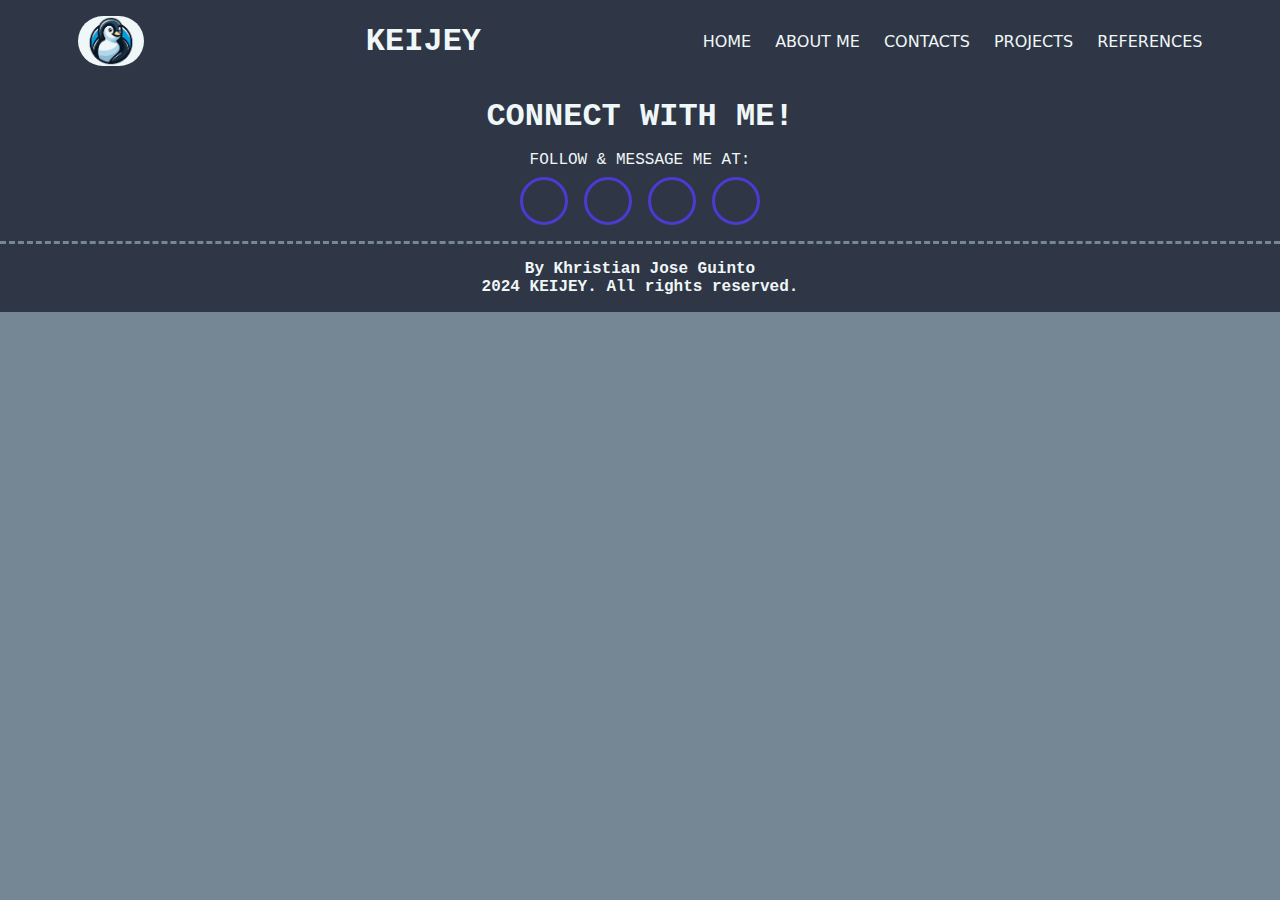
==== pages/About/index.html @ cad7fae7 "feat (landing page): added animations and contents for the section in landing page" ====
<!DOCTYPE html>
<html lang="en">
<head>
    <meta charset="UTF-8">
    <meta name="viewport" content="width=device-width, initial-scale=1.0">
    <title>About Page</title>
    <link rel="stylesheet" href="../About/assets/css/style.css">
    <link rel="stylesheet" href="https://cdnjs.cloudflare.com/ajax/libs/font-awesome/6.5.2/css/all.min.css" integrity="sha512-SnH5WK+bZxgPHs44uWIX+LLJAJ9/2PkPKZ5QiAj6Ta86w+fsb2TkcmfRyVX3pBnMFcV7oQPJkl9QevSCWr3W6A==" crossorigin="anonymous" referrerpolicy="no-referrer" />
    <title>About Page</title>
</head>
<body>
    <header>
        <nav class="left">
            <img src="./assets/img/colored-penguin3024.logowik.com-removebg-preview.png" alt="">
        </nav>
        <nav class="middle">
            <h2>KEIJEY</h2>
        </nav>
        <nav class="right">
            <a href="../../index.html">
                HOME
            </a>
            <a href="../About/index.html">
                ABOUT ME
            </a>
            <a href="../Contacts/index.html">
                CONTACTS
            </a>
            <a href="../Projects/index.html">
                PROJECTS
            </a>
            <a href="../References/index.html">
                REFERENCES
            </a>
        </nav>
    </header>

    <section>

    </section>

    <footer>
        <nav class="message">
            <h5> CONNECT WITH ME!</h5>
            <h6>FOLLOW & MESSAGE ME AT:</h6>
        </nav>
        <nav class="icons">
            <a href="https://www.facebook.com/keijey.guinto"><i class="fa-brands fa-facebook"></i></a>
            <a href="https://www.instagram.com/sleepy_keijay/"><i class="fa-brands fa-instagram"></i></a>
            <a href="https://github.com/tianjose09"><i class="fa-brands fa-github"></i></a>
            <a href=""><i class="fa-solid fa-circle-chevron-up"></i></a>
        </nav>

        <nav class="under">
            <h2>By Khristian Jose Guinto</h2>
            <h2><i class="fa-regular fa-copyright"></i> 2024 KEIJEY. All rights reserved.</h2>
        </nav>
        

    </footer>
</body>
</html>
---- pages/About/assets/css/style.css ----
*{
    margin: 0;
    padding: 0;
    box-sizing: border-box;
}

body{
    font-family: 'Courier New', Courier, monospace;
    background-color: #758694;
    height: 100dvh;
    width: 100dvw;
}

header{
    background-color: #2F3645;
    padding: 1rem;
    display: flex;
    justify-content: space-evenly;
    align-items: center;
    gap: 10rem;
    
    & > nav.left{
        background-color: #EFF7F8;
        border-radius: 40px;
        height: 50px;
        display: flex;

        & > img{
           height: 50px;
        }
    }

    & > nav.middle{
        display: flex;
        flex-direction: row;
        gap: .2rem;        

        & > h2{
            color: #EFF7F8;
            font-size: 2rem;
            transition: ease-in-out .5s;
            &:hover{
                color: #4C3BCF;
                transform: scale(0.9);
                text-transform: lowercase;
            }
        }
    }

    & > nav.right{
        display: flex;
        gap: 1.5rem;

        & > a{
            color: #EFF7F8;
            font-size: 1rem;
            text-decoration: none;
            font-family: system-ui, -apple-system, BlinkMacSystemFont, 'Segoe UI', Roboto, Oxygen, Ubuntu, Cantarell, 'Open Sans', 'Helvetica Neue', sans-serif;
            transition: ease-in-out .3s;
            &:hover{
                color: #4C3BCF;
                transform: scale(1.3);
                text-transform: lowercase;
            }
        }
    }
}

section{

}

footer{
    display: flex;
    flex-direction: column;
    justify-content: center;
    align-items: center;
    background-color: #2F3645;

    & > nav.message{
        padding-top: 1rem;
        display: flex;
        flex-direction: column;
        gap: 1rem;
        
        & > h5{
            color: #EFF7F8;
            font-size: 2rem;
            font-weight: 600;
            text-align: center;
        }
        & > h6{
            color: #EFF7F8;
            font-size: 1rem;
            font-weight: 400;
            text-align: center;
        
        }
    }
    
    & > nav.icons{
        display: flex;
        flex-direction: row;
        align-items: center;
        justify-content: center;
        text-align: center;
        gap: 1rem;
        padding: .5rem;
        padding-bottom: 1rem;
            
        & > a{
            border: .2rem #4C3BCF solid;
            height: 3rem;
            width: 3rem;
            border-radius: 50px;
            padding-top: .8rem;
            text-decoration: none;
            transition: ease-in-out .5s;
            &:hover{
                color: #EFF7F8;
                transform: scale(1.2);
                background-color: #4C3BCF;
                box-shadow: #4C3BCF 0px 0px 10px 0px;
            }

            & > i{
                color: #4C3BCF;
                transition: ease-in-out .5s;
                &:hover{
                    color:  #758694;
                    transform: scale(1.2);
                }
            }
        }
    }
    
    & > nav.under{
        display: flex;
        flex-direction: column;
        text-align: center;
        border-top: .2rem dashed #758694;
        font-family: 'Courier New', Courier, monospace;
        width: 100dvw;
        padding: 1rem;
        & > h2{
            color: #EFF7F8;
            font-size: 1rem;
            
        }
    }
}
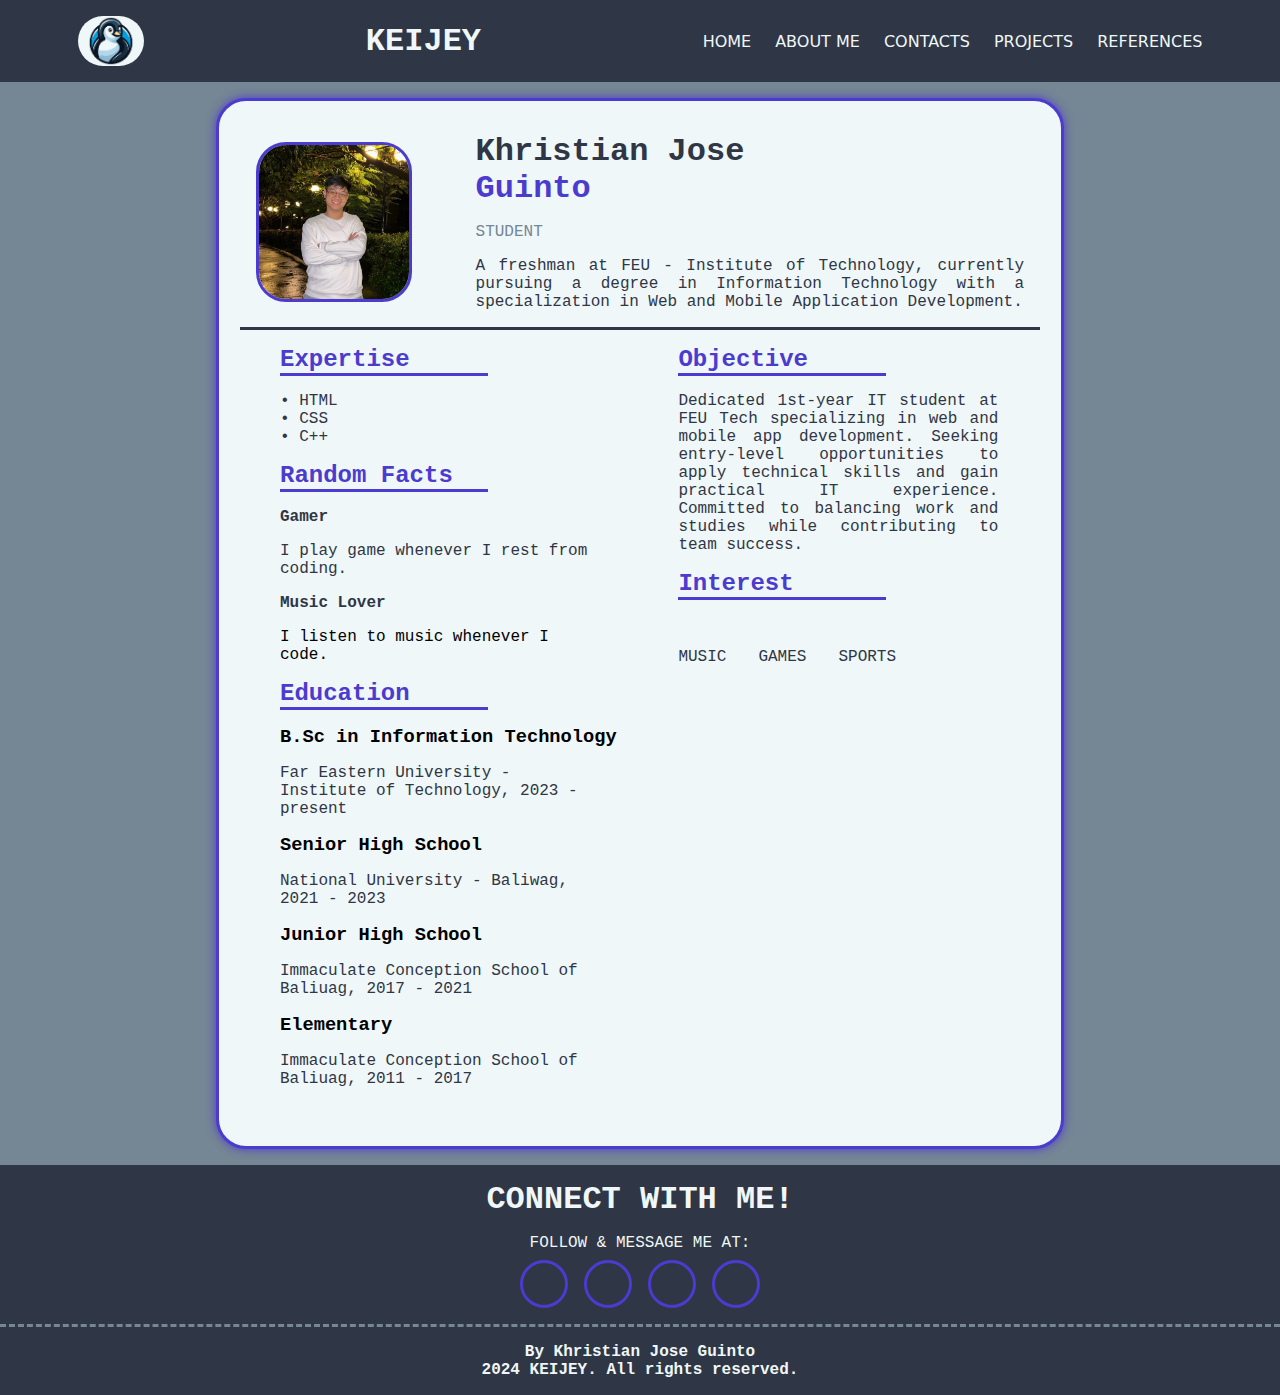
==== commit 33bbdf0d: "feat (about me): Added content and design for the about me page." ====
--- a/pages/About/index.html
+++ b/pages/About/index.html
@@ -36,7 +36,71 @@
     </header>
 
     <section>
-
+        <nav class="container">
+        <nav class="top">
+            <nav class="img">
+                <img src="../About/assets/img/00448dad-73c1-4a31-bbd9-5202b4e57b26.jpg" alt="">
+            </nav>
+            <nav class="text">
+                <h1>Khristian Jose</h1>
+                <h2>Guinto</h2>
+                <h3>STUDENT</h3>
+                <p>A freshman at FEU - Institute of Technology, currently pursuing a degree in Information Technology with a specialization in Web and Mobile Application Development.</p>
+            </nav>
+        </nav>
+        <nav class="body">
+            <nav class="left">
+                <nav class="expertise">
+                <h2>Expertise</h2>
+                <p class="pp">• HTML</p>
+                <p>• CSS</p>
+                <p>• C++</p>
+                </nav>
+                <nav class="random">
+                    <h2>Random Facts</h2>
+                    <h3 class="pp">Gamer</h3>
+                    <p class="pp">I play game whenever I rest from coding.</p>
+                    <h3>Music Lover</h3>
+                    I listen to music whenever I code.
+                </nav>
+                <nav class="education">
+                    <h2>Education</h2>
+                    <h3>B.Sc in Information Technology</h3>
+                    <p>Far Eastern University - Institute of Technology, 2023 - present</p>
+                    <h3>Senior High School</h3>
+                    <p>National University - Baliwag, 2021 - 2023</p>
+                    <h3>Junior High School</h3>
+                    <p>Immaculate Conception School of Baliuag, 2017 - 2021</p>
+                    <h3>Elementary</h3>
+                    <p>Immaculate Conception School of Baliuag, 2011 - 2017</p>
+                </nav>
+            </nav>
+            <nav class="right">
+                <nav class="objective">
+                    <h3>Objective</h3>
+                    <p>Dedicated 1st-year IT student at FEU Tech specializing in web and mobile app development. Seeking entry-level opportunities to apply technical skills and gain practical IT experience. Committed to balancing work and studies while contributing to team success.</p>
+                </nav>
+                <nav class="interest">
+                    <h3>Interest</h3>
+                    <nav class="cont">
+                    <nav>
+                        <i class="fa-solid fa-music"></i>
+                        <p>MUSIC</p>
+                    </nav>
+                    <nav>
+                        <i class="fa-solid fa-puzzle-piece"></i>
+                        <p>GAMES</p>
+                    </nav>
+                    <nav>
+                        <i class="fa-solid fa-bicycle"></i>
+                        <p>SPORTS</p>
+                    </nav>
+                </nav>
+                </nav>
+                
+            </nav>
+        </nav>
+    </nav>
     </section>
 
     <footer>
--- a/pages/About/assets/css/style.css
+++ b/pages/About/assets/css/style.css
@@ -67,7 +67,288 @@
 }
 
 section{
-
+    display: flex;
+    flex-direction: column;
+    justify-content: center;
+    align-items: center;
+    padding: 1rem;
+    gap: 1rem;
+
+    & > nav.container{
+        display: flex;
+        flex-direction: column;
+        justify-content: center;
+        align-items: center;
+        padding: 1rem;
+        width: 53rem;
+        background-color: #EFF7F8;
+        border-radius: 30px;
+        border: .2rem solid #4C3BCF;
+        box-shadow: #4C3BCF 0px 0px 10px 0px;
+
+    & > nav.top{
+        display: flex;
+        flex-direction: row;
+        justify-content: center;
+        align-items: center;
+        gap: 4rem;
+        padding: 1rem;
+        width: 50rem;
+        border-bottom: .2rem solid #2F3645;
+
+        & > nav.img{
+            display: flex;
+            justify-content: center;
+            align-items: center;
+
+            & > img{
+                height: 10rem;
+                border-radius: 30px;
+                border: .2rem solid #4C3BCF;
+            }
+        }
+
+        & > nav.text{
+            display: flex;
+            flex-direction: column;
+
+            & > h1{
+                color: #2F3645;
+                font-size: 2rem;
+                font-weight: 600;
+                text-align: left;
+            }
+
+            & > h2{
+                color: #4C3BCF;
+                font-size: 2rem;
+                font-weight: 600;
+                text-align: left;
+            }
+
+            & > h3{
+                color: #758694;
+                font-size: 1rem;
+                font-weight: 400;
+                text-align: left;
+                padding-top: 1rem;
+                padding-bottom: 1rem;
+            }
+
+            & > p{
+                color: #2F3645;
+                font-size: 1rem;
+                font-weight: 400;
+                text-align: justify;
+            }
+        
+        }
+    }
+
+    & > nav.body{
+        display: flex;
+        flex-direction: row;
+        gap: 2rem;
+
+        & > nav.left{
+            display: flex;
+            flex-direction: column;
+            gap: 1rem;
+            height: 50rem;
+            width: 21.5rem;
+            padding-top: 1rem;
+
+            & > nav.expertise{
+                display: flex;
+                flex-direction: column;
+                align-items: flex-start;
+                justify-content: flex-start;
+
+                & > h2{
+                    color: #4C3BCF;
+                    font-size: 1.5rem;
+                    font-weight: 600;
+                    text-align: left;
+                    border-bottom: .2rem solid #4C3BCF;
+                    width: 13rem;
+                }
+
+                & > p{
+                    color: #2F3645;
+                    font-size: 1rem;
+                    font-weight: 400;
+                    text-align: left;
+                }
+
+                & > p.pp{
+                    color: #2F3645;
+                    font-size: 1rem;
+                    font-weight: 400;
+                    text-align: left;
+                    padding-top: 1rem;
+                }
+            }
+
+            & > nav.random{
+                display: flex;
+                flex-direction: column;
+                align-items: flex-start;
+                justify-content: flex-start;
+                width: 20rem;
+
+                & > h2{
+                    color: #4C3BCF;
+                    font-size: 1.5rem;
+                    font-weight: 600;
+                    text-align: left;
+                    border-bottom: .2rem solid #4C3BCF;
+                    width: 13rem;
+                }
+
+                & > h3{
+                    color: #2F3645;
+                    font-size: 1rem;
+                    font-weight: 600;
+                    text-align: left;
+                    padding-bottom: 1rem;
+                }
+
+                & > h3.pp{
+                    color: #2F3645;
+                    font-size: 1rem;
+                    font-weight: 600;
+                    text-align: left;
+                    padding-top: 1rem;
+                }
+                & > p{
+                    color: #2F3645;
+                    font-size: 1rem;
+                    font-weight: 400;
+                    text-align: left;
+                    gap: 1rem;
+                }
+
+                & > p.pp{
+                    color: #2F3645;
+                    font-size: 1rem;
+                    font-weight: 400;
+                    text-align: left;
+                    gap: 1rem;
+                    padding-bottom: 1rem;
+                }
+            
+            }
+
+            & > nav.education{
+                display: flex;
+                flex-direction: column;
+                align-items: flex-start;
+                justify-content: flex-start;
+                gap: 1rem;
+
+                & > h2{
+                    color: #4C3BCF;
+                    font-size: 1.5rem;
+                    font-weight: 600;
+                    text-align: left;
+                    border-bottom: .2rem solid #4C3BCF;
+                    width: 13rem;
+                }
+
+                & > p{
+                    color: #2F3645;
+                    font-size: 1rem;
+                    font-weight: 400;
+                    text-align: left;
+                    width: 20rem;
+                }
+            
+            }
+        }
+
+        & > nav.right{
+            display: flex;
+            flex-direction: column;
+            gap: 1rem;
+            height: 50rem;
+            width: 21.5rem;
+            padding-top: 1rem;
+            padding-left: 1.4rem;
+
+            & > nav.objective{
+                display: flex;
+                flex-direction: column;
+                align-items: flex-start;
+                justify-content: flex-start;
+                gap: 1rem;
+
+                & > h3{
+                    color: #4C3BCF;
+                    font-size: 1.5rem;
+                    font-weight: 600;
+                    text-align: left;
+                    border-bottom: .2rem solid #4C3BCF;
+                    width: 13rem;
+                }
+
+                & > p{
+                    color: #2F3645;
+                    font-size: 1rem;
+                    font-weight: 400;
+                    text-align: justify;
+                    width: 20rem;
+                }
+            }
+
+            & > nav.interest{
+                display: flex;
+                flex-direction: column;
+                align-items: flex-start;
+                justify-content: flex-start;
+                gap: 1rem;
+
+                & > h3{
+                    color: #4C3BCF;
+                    font-size: 1.5rem;
+                    font-weight: 600;
+                    text-align: left;
+                    border-bottom: .2rem solid #4C3BCF;
+                    width: 13rem;
+                }
+
+                & > nav.cont{
+                    display: flex;
+                    flex-direction: row;
+                    align-items: center;
+                    justify-content: center;
+                    gap: 2rem;
+
+                    & > nav{
+                        display: flex;
+                        flex-direction: column;
+                        justify-content: center;
+                        align-items: center;
+                        gap: 1rem;
+                        padding-top: 1rem;
+    
+                        & > p{
+                            color: #2F3645;
+                            font-size: 1rem;
+                            font-weight: 400;
+                            text-align: left;
+                        }
+
+                        & > i{
+                            font-size: 1.5rem;
+                            color: #2F3645;
+                        }
+                    }
+                }
+               
+            }
+        }
+    }
+    }
 }
 
 footer{
